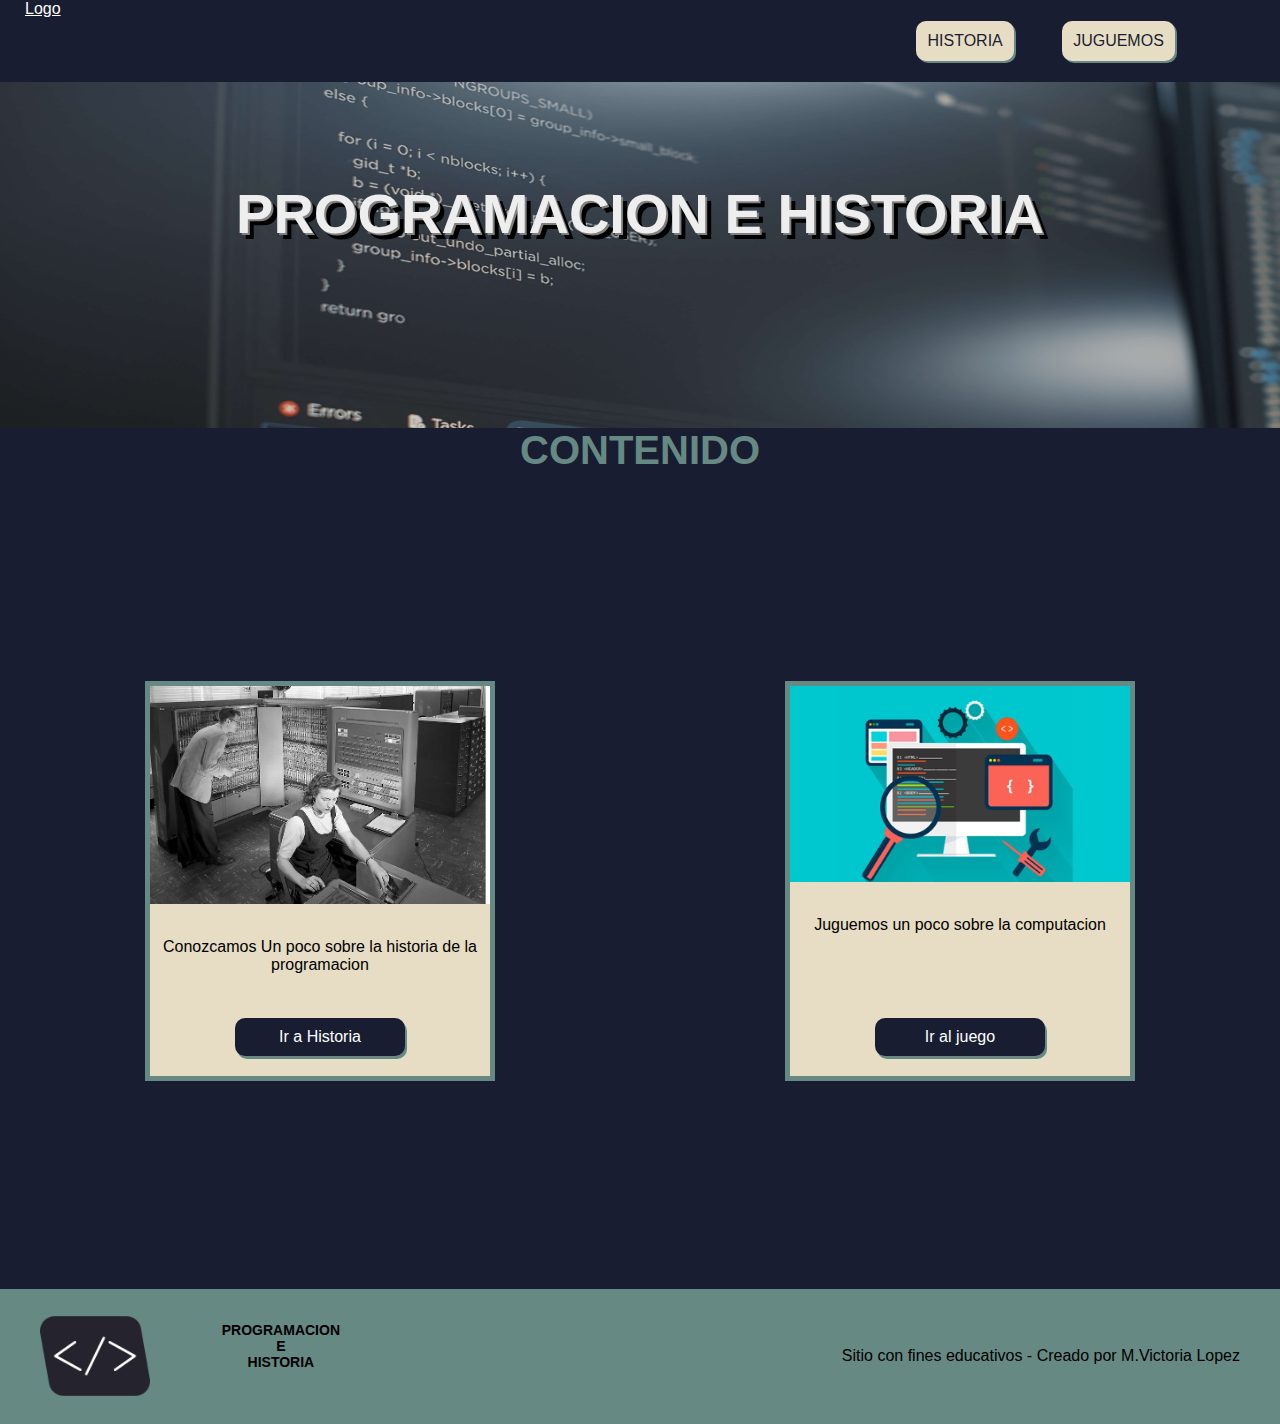
==== index.html @ e643e76e "Carga de las carpetas al repositorio" ====
<!DOCTYPE html>
<html lang="es">
<head>
    <meta charset="UTF-8">
    <meta name="viewport" content="width=device-width, initial-scale=1.0">
    <title>Proyecto-Final-MD</title>
    <link rel="icon" type="image/x-icon" href="./assets/imagenes/logo.png" />
    <link rel="stylesheet" href="./styles.css">
</head>
<body>
    <header>
        <nav id="navbar" class="navbar">
            <a href="./index.html" class="logo-header">
                Logo
            </a>
            <ul class="menu-header">
                <li class="boton"><a href="./historia.html">HISTORIA</a></li>
                <li class="boton"><a href="#">JUGUEMOS</a></li>
            </ul>
        </nav>
        <h1 class="titulo-flotante">PROGRAMACION E HISTORIA</h1>
        <img id="portada" class="portada" src="./assets/imagenes/codigo.jpg" alt="Una imagen con código de programación de fondo">
    </header>
    <main>
        <h2 class="titulo-h2">CONTENIDO</h2>
        <section class="section-tarjetas">
            <div class="tarjeta">
                <img class="img-tarjeta" src="./assets/imagenes/img1.jpg" alt="">
                <div class="cont-tarjeta">
                    <p class="texto-cont-tarjeta">Conozcamos Un poco sobre la historia de la programacion

                    </p>
                    <a class="btn-cont-tarjeta boton" href="./historia.html">Ir a Historia</a>
                </div>
            </div>
            <div class="tarjeta">
                <img class="img-tarjeta" src="./assets/imagenes/img2.jpg" alt="">
                <div class="cont-tarjeta">
                    <p class="texto-cont-tarjeta">Juguemos un poco sobre la computacion
                    </p>
                    <a class="btn-cont-tarjeta boton" href="#">Ir al juego</a>
                </div>
            </div>
        </section>
    </main>
    <footer class="footer">
        <div class="footer-izq">
            <img class="logo-footer" src="./assets/imagenes/logo.png"></img>
            <h3 class="titulo-footer">PROGRAMACION <br> E <br>HISTORIA</h3>
        </div>
        <span class="firma-footer">Sitio con fines educativos - Creado por M.Victoria Lopez</span>
    </footer>
    


    <script src="./script.js"></script>
</body>
</html>
---- styles.css ----
*{
    margin: 0;
    padding: 0;
    box-sizing: border-box;
    font-family: 'Montserrat', sans-serif;
}
header{
    height: 47.5vh;
    overflow: hidden;
    position: relative;
    display: flex;
    justify-content: center;
}

.navbar{
    position: absolute;
    background-color: #181D31;
    width: 100%;
    color: white;
    display: flex;
    justify-content: space-between;
    padding: 0px 25px;

}

.logo-header{
    color: white;
    /* ACA VA EL SVG DEL LOGO*/
}
.menu-header{
    list-style: none;
    display: flex;
    margin: 1.3rem 5rem;
    justify-content:center;
    gap: 3rem;
}

.menu-header>li{
    background-color: #E6DDC4;
    width: auto;
    height: 2.5rem;
    border-radius: 10px;
    padding: 0.7rem;
    box-shadow: 2px 2px #678983;
}
.menu-header>li>a{
    text-decoration: none;
    color: #181D31;
}
.titulo-flotante{
    color: #EEEEEE;
    position: absolute;
    display: flex;
    align-self: center;  
    font-size: 3.5rem;
    text-shadow: 2px 2px grey,6px 6px black;
    text-align: center;
    
}
.portada{
    width: 100%;
}
main{
    background-color: #181D31;
}
.titulo-h2{
    font-size: 2.5rem;
    text-align: center;
    color: #678983;
}
.section-tarjetas{
    display: flex;
    justify-content: space-around;
    padding: 13rem 0rem;
}
.tarjeta{
    position: relative;
    width: 350px;
    height: 400px;
    background-color: #E6DDC4;
    border: 5px solid #678983;
    text-align: center;
}
.img-tarjeta{
    width: 100%;
}
.cont-tarjeta{
    display: flex;
    flex-direction: column;
    align-items: center;
}
.texto-cont-tarjeta{
    max-height:90px;
    margin-top: 30px;
    margin-bottom: 30px;
    overflow: hidden;    
}

.btn-cont-tarjeta{
    position:absolute;
    text-decoration: none;
    width: 50%;
    padding: 10px 40px;
    color: white;
    background-color: #181D31;
    border-radius: 10px;
    box-shadow: 2px 3px #678983;
    bottom: 20px;
}
.boton:active{
    transform: translate(2px,3px);
    box-shadow: 0px 0px darkgray;
}

.footer{
    height: 15vh;
    background-color: #678983;
    display: flex;
    justify-content: space-between;
    align-items: center;
    text-align: center;
    padding: 0px 40px;
}
.footer-izq{
    display: flex;
    justify-content: space-between;
    width: 300px;
}

.logo-footer{
    height:80px ;
}
.titulo-footer{
    font-size: 14px;
    font-weight: bold;
    text-align: center;
    margin: 6px 0px;
}

/* ------------------- Pagina historia ------------------- */

.section-historia{
    display: grid;
    gap: 50px;
    padding: 150px 80px;
    grid-template-columns: 1.05fr 1.45fr 0.3fr 1fr 1fr;
    grid-template-areas: "h2-1 h2-1 p1 p1 p1"
                         " p2 p2 p2 h2-2 h2-2"
                         " h2-3 p3 p3 p3 p3";
    grid-template-rows: repeat(3,1fr);

}
.cont-p-historia>p{
    font-size: 1rem;
    color: white;
}
#titulo-h2-1{
    grid-area: h2-1;
    padding-top: 5px;
    /* padding-right: 120px; */
    padding-right: 9rem;
}
#cont-p-historia-1{
    grid-area: p1;
    /* padding-right: 60px; */
    padding-right: 5rem;
}
#cont-p-historia-2{
    grid-area: p2;
    /* padding-left: 200px; */
    padding-left: 12.5rem;
    /* padding-right: 100px; */
    padding-right: 6.25rem;
}
#titulo-h2-2{
    grid-area: h2-2;
    padding-top: 20px;
    /* padding-left: 170px; */
    padding-left: 12rem;
}
#titulo-h2-3{
    grid-area: h2-3;
    padding-top: 40px;
}
#cont-p-historia-3{
    grid-area: p3;
}

.section-video{
    display: flex;
    flex-direction: column;
    align-items: center;
    padding-bottom: 100px;
    padding-top: 50px;
}
.section-video>video{
    width: 70%;
}
.cont-video{
    width: 70%;
    padding-bottom: 5px;
    background-color: black;
}
.cont-video>video{
    width: 100%;
}
.panel-video{
    margin: 0px 5px;
    padding: 2px 5px;
    display: flex;
    color: white;
    justify-content: space-between;
    background-color: #1d1d1d;
    border-radius: 10px;
}
.cont-botones-video{
    display: flex;
    gap: 20px;
}
.btn-video{
    width: 80px;
    padding:10px;
    background-color: #E6DDC4;
    color: #181D31;
    border-radius: 10px;
    box-shadow: 2px 3px #678983;
}
.cont-tiempo-video{
    display: flex;
    align-items: flex-end;

}


@media (max-width:1200px){
    .navbar{
        gap: 50%;
    }
    #titulo-h2-2{
        padding-left: 0px;
    }
}
@media (max-width:850px){
    .menu-header{
        margin: 1.3rem 5rem 1.3rem 2rem;
    }
    .section-tarjetas{
        flex-direction: column;
        align-items: center;
        gap: 40px;
        padding: 4rem 0rem;
    }
    .footer{
        flex-direction: column;
        padding: 30px 40px;
    }
    .section-historia{
        display: flex;
        flex-direction: column;
        text-align: center;
        padding: 2rem;
    }
    #titulo-h2-1,#titulo-h2-2,#titulo-h2-3,#cont-p-historia-1,#cont-p-historia-2,#cont-p-historia-3{
        padding: 0px;
    }

}
@media (max-width:600px){
    .navbar{
        display: inline-block;
    }
    .menu-header{
        margin: 1.3rem 0;
        width: auto;
    }
    .titulo-flotante{
         font-size: 2rem;
    }
    .panel-video{
        flex-direction: column;
        align-items: center;
        gap: 20px;
    }

}
@media(max-width:340px){
    .tarjeta{
        width: auto;
    }
    .section-historia>.titulo-h2{
        font-size: 2rem;
    }
}
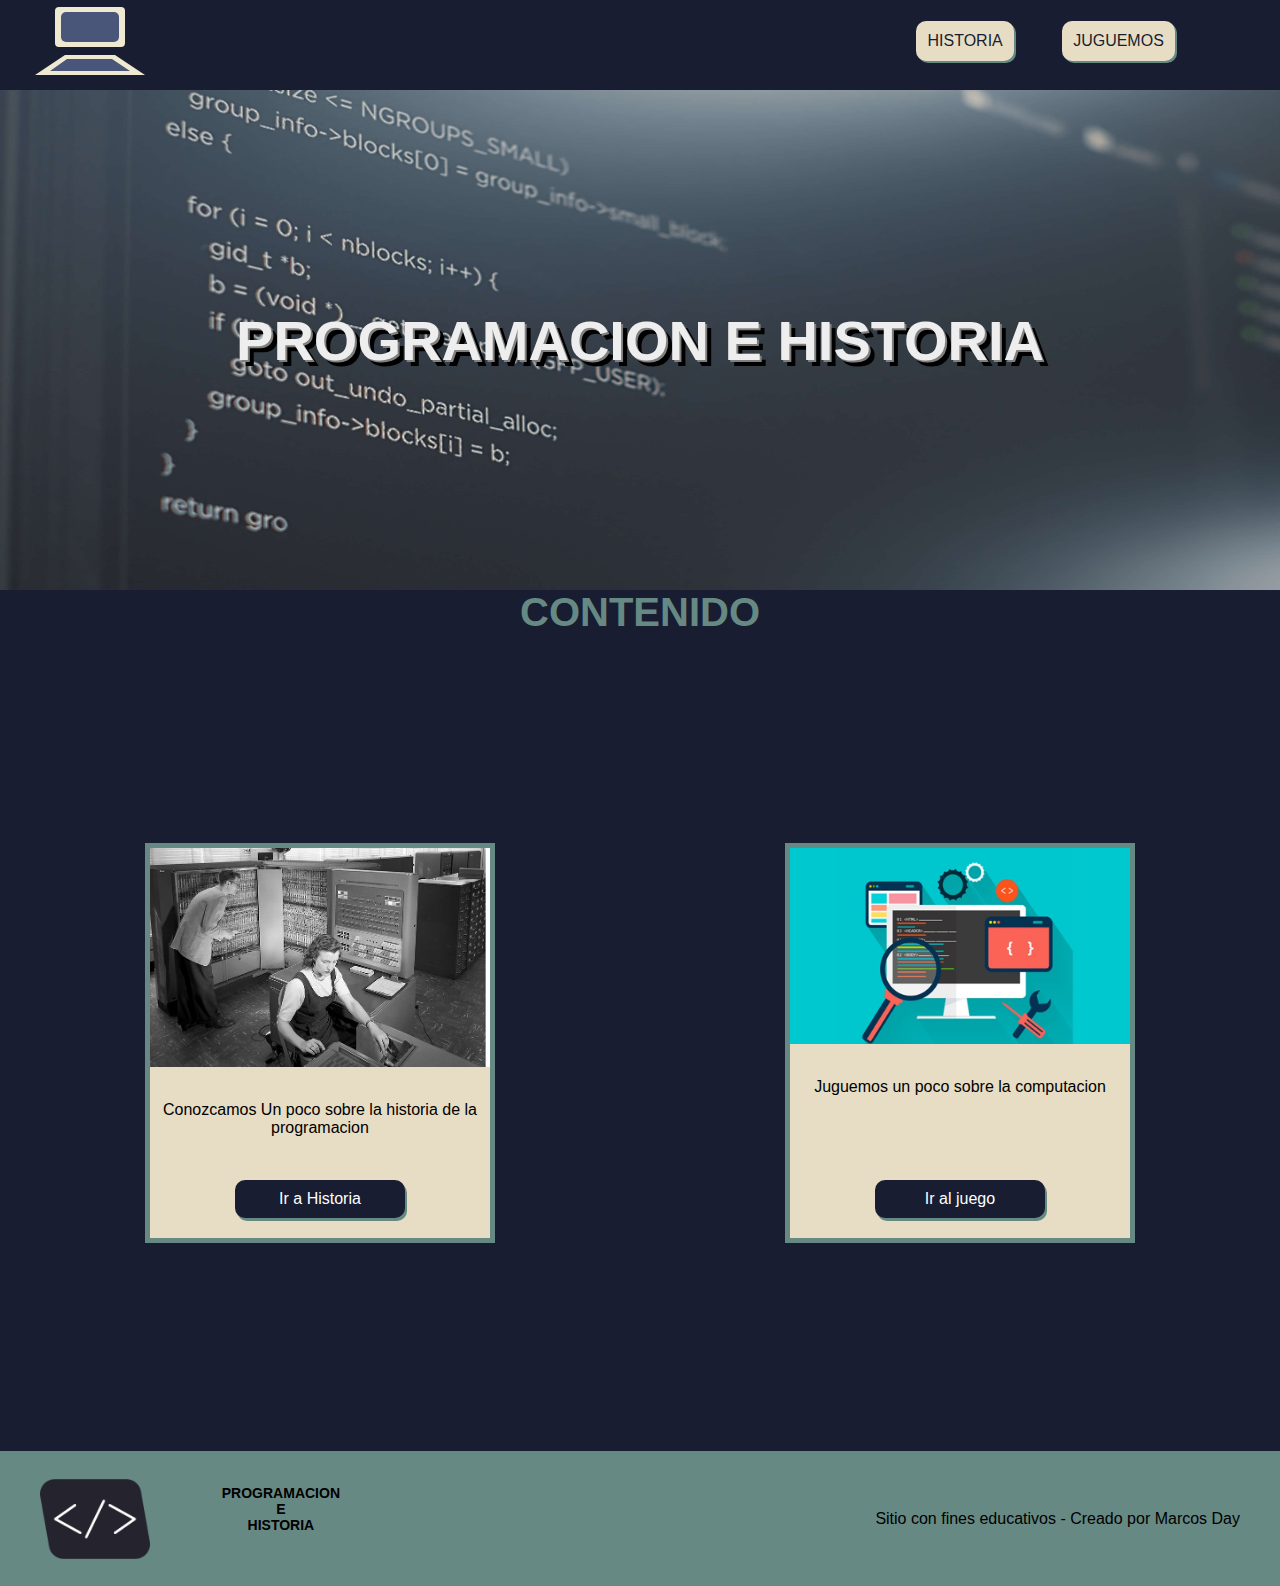
==== commit 86d9cb2a: "Proyecto finalizado" ====
--- a/index.html
+++ b/index.html
@@ -11,34 +11,41 @@
     <header>
         <nav id="navbar" class="navbar">
             <a href="./index.html" class="logo-header">
-                Logo
+                <svg>
+                    <rect class="recuadro-logo-pc" x="25" y="2" width="70px" height="40px" fill="#F0E9D2" rx="4"></rect>
+                    <rect class="interior-logo-pc" x="31" y="7" width="58px" height="30px" fill="#495579" rx="5"></rect>
+                    <polygon class="recuadro-logo-pc" points="5 70, 115 70,85 50,35 50" fill="#F0E9D2"></polygon>
+                    <polygon class="interior-logo-pc" points="20 66, 100 66,82 54,37 54" fill="#495579"></polygon>
+                </svg>
             </a>
             <ul class="menu-header">
                 <li class="boton"><a href="./historia.html">HISTORIA</a></li>
-                <li class="boton"><a href="#">JUGUEMOS</a></li>
+                <li class="boton"><a href="./juguemos.html">JUGUEMOS</a></li>
             </ul>
         </nav>
-        <h1 class="titulo-flotante">PROGRAMACION E HISTORIA</h1>
-        <img id="portada" class="portada" src="./assets/imagenes/codigo.jpg" alt="Una imagen con código de programación de fondo">
+        <div class="portada">
+            <h1 class="titulo-flotante-portada">PROGRAMACION E HISTORIA</h1>
+            <img class="portada-img" src="./assets/imagenes/codigo.jpg" srcset="
+            ./assets/imagenes/codigo-chica.jpg 600w,
+            ./assets/imagenes/codigo.jpg "
+             alt="Una imagen con código de programación de fondo">
+        </div>
     </header>
     <main>
         <h2 class="titulo-h2">CONTENIDO</h2>
         <section class="section-tarjetas">
             <div class="tarjeta">
-                <img class="img-tarjeta" src="./assets/imagenes/img1.jpg" alt="">
-                <div class="cont-tarjeta">
-                    <p class="texto-cont-tarjeta">Conozcamos Un poco sobre la historia de la programacion
-
-                    </p>
+                <img class="img-tarjeta" src="./assets/imagenes/img1.jpg" alt="foto de dos programadores trabajando en un IBM 704 en NACA , 1954. ">
+                <div class="cont-tarjeta center">
+                    <p class="texto-cont-tarjeta">Conozcamos Un poco sobre la historia de la programacion</p>
                     <a class="btn-cont-tarjeta boton" href="./historia.html">Ir a Historia</a>
                 </div>
             </div>
             <div class="tarjeta">
-                <img class="img-tarjeta" src="./assets/imagenes/img2.jpg" alt="">
-                <div class="cont-tarjeta">
-                    <p class="texto-cont-tarjeta">Juguemos un poco sobre la computacion
-                    </p>
-                    <a class="btn-cont-tarjeta boton" href="#">Ir al juego</a>
+                <img class="img-tarjeta" src="./assets/imagenes/img2.jpg" alt="Imagen de una compudatora y código de programación.">
+                <div class="cont-tarjeta center">
+                    <p class="texto-cont-tarjeta">Juguemos un poco sobre la computacion</p>
+                    <a class="btn-cont-tarjeta boton" href="../juguemos.html">Ir al juego</a>
                 </div>
             </div>
         </section>
@@ -48,7 +55,7 @@
             <img class="logo-footer" src="./assets/imagenes/logo.png"></img>
             <h3 class="titulo-footer">PROGRAMACION <br> E <br>HISTORIA</h3>
         </div>
-        <span class="firma-footer">Sitio con fines educativos - Creado por M.Victoria Lopez</span>
+        <span class="firma-footer">Sitio con fines educativos - Creado por Marcos Day</span>
     </footer>
     
 
--- a/styles.css
+++ b/styles.css
@@ -5,27 +5,41 @@
     font-family: 'Montserrat', sans-serif;
 }
 header{
-    height: 47.5vh;
+    position: relative;
+    height: auto;
+    justify-content: center;
     overflow: hidden;
-    position: relative;
-    display: flex;
-    justify-content: center;
+}
+.center{
+    display: flex;
+    flex-direction: column;
+    align-items: center;
 }
 
 .navbar{
-    position: absolute;
     background-color: #181D31;
     width: 100%;
+    height: auto;
     color: white;
     display: flex;
     justify-content: space-between;
     padding: 0px 25px;
-
+    z-index: 1;
 }
 
 .logo-header{
     color: white;
-    /* ACA VA EL SVG DEL LOGO*/
+    width:120px;
+    height:80px;
+    padding: 5px;
+    box-sizing: content-box;
+}
+.recuadro-logo-pc{
+    animation: efectoLogo 1.5s  ;
+}
+.interior-logo-pc{
+    animation: efectoLogo 1s 0.5s  backwards ;
+
 }
 .menu-header{
     list-style: none;
@@ -47,18 +61,28 @@
     text-decoration: none;
     color: #181D31;
 }
-.titulo-flotante{
+.portada{
+    width: 100%;
+    height: 500px;
+    position: relative;
+    display: flex;
+    align-items: center;
+    justify-content: center;
+    overflow: hidden;
+}
+.titulo-flotante-portada{
     color: #EEEEEE;
     position: absolute;
-    display: flex;
-    align-self: center;  
     font-size: 3.5rem;
     text-shadow: 2px 2px grey,6px 6px black;
+    z-index: 1;
     text-align: center;
     
 }
-.portada{
-    width: 100%;
+.portada-img{
+    width: 100%;
+    height: 100%;
+    transform: scale(1.5);
 }
 main{
     background-color: #181D31;
@@ -83,11 +107,6 @@
 }
 .img-tarjeta{
     width: 100%;
-}
-.cont-tarjeta{
-    display: flex;
-    flex-direction: column;
-    align-items: center;
 }
 .texto-cont-tarjeta{
     max-height:90px;
@@ -149,7 +168,9 @@
                          " h2-3 p3 p3 p3 p3";
     grid-template-rows: repeat(3,1fr);
 
-}
+}.menu-header{
+        margin: 1.3rem 5rem 1.3rem 2rem;
+    }
 .cont-p-historia>p{
     font-size: 1rem;
     color: white;
@@ -157,25 +178,20 @@
 #titulo-h2-1{
     grid-area: h2-1;
     padding-top: 5px;
-    /* padding-right: 120px; */
     padding-right: 9rem;
 }
 #cont-p-historia-1{
     grid-area: p1;
-    /* padding-right: 60px; */
     padding-right: 5rem;
 }
 #cont-p-historia-2{
     grid-area: p2;
-    /* padding-left: 200px; */
     padding-left: 12.5rem;
-    /* padding-right: 100px; */
     padding-right: 6.25rem;
 }
 #titulo-h2-2{
     grid-area: h2-2;
     padding-top: 20px;
-    /* padding-left: 170px; */
     padding-left: 12rem;
 }
 #titulo-h2-3{
@@ -187,9 +203,6 @@
 }
 
 .section-video{
-    display: flex;
-    flex-direction: column;
-    align-items: center;
     padding-bottom: 100px;
     padding-top: 50px;
 }
@@ -230,7 +243,92 @@
     align-items: flex-end;
 
 }
-
+/* ------------------- Pagina juguemos ------------------- */
+
+.cont-cajas{
+    display: grid;
+    grid-template-columns: repeat(3,1fr);
+    grid-template-rows: repeat(2,1fr);
+    grid-template-areas: "caja1 caja2 caja3"
+                "imagen1 imagen2 imagen3";
+    color: #E6DDC4;
+    gap: 10px;
+    row-gap: 20px;
+    padding-top: 10px;
+    padding-bottom: 50px;
+}
+.cont-cajas>img,.caja{
+    height: 400px;
+    width:275px;
+}
+.caja{
+    background-color: gray;
+    min-width: 250px;
+    display: flex;
+    align-items: center;
+    justify-content: center;
+    
+}
+#caja1{
+    grid-area: caja1;
+}
+#caja2{
+    grid-area: caja2;
+}
+#caja3{
+    grid-area: caja3;
+}
+#imagen1{
+    grid-area: imagen1;
+}
+#imagen2{
+    grid-area: imagen2;
+}
+#imagen3{
+    grid-area: imagen3;
+}
+
+.caja>img{
+    height: 400px;
+    width: 100%;
+}
+.caja:hover, .iluminado{
+    background-color: #1d1d1d;
+}
+.caja-p{
+    color: #E6DDC4;
+    text-align: center;
+    padding: 0 5px;
+}
+.cont-btn{
+    width: 100%;
+    display: flex;
+    justify-content: center;
+    padding-bottom: 100px;
+}
+#boton-reiniciar{
+    width: 250px;
+}
+
+
+
+
+/* ------------------- keyframes------------------- */
+
+@keyframes efectoLogo{
+    from{
+        transform: translateY(-20px) ;
+
+        opacity: 0;
+    }
+    to{
+        transform: translate(0);
+        opacity: 100;
+    }
+}
+
+
+/* ------------------- media ------------------- */
 
 @media (max-width:1200px){
     .navbar{
@@ -240,9 +338,15 @@
         padding-left: 0px;
     }
 }
-@media (max-width:850px){
+@media (max-width:920px){
+    .navbar{
+        gap: 20%;
+    }
     .menu-header{
         margin: 1.3rem 5rem 1.3rem 2rem;
+    }
+    .titulo-flotante-portada{
+        font-size: 2.5rem;
     }
     .section-tarjetas{
         flex-direction: column;
@@ -263,17 +367,35 @@
     #titulo-h2-1,#titulo-h2-2,#titulo-h2-3,#cont-p-historia-1,#cont-p-historia-2,#cont-p-historia-3{
         padding: 0px;
     }
+    .main-juguemos{
+        align-items: normal;
+        padding: 20px 40px;
+    }
+    .cont-cajas{
+        column-gap: 10px;
+        row-gap:10px;
+        height: 700px;
+    }
+    .cont-cajas>img,.caja{
+        height: 100%;
+        width:100%;
+    }
+    .caja{
+        min-height: 300px;
+        min-width: 100px;
+    }
 
 }
 @media (max-width:600px){
     .navbar{
-        display: inline-block;
+        flex-direction: column;
+        align-items: center;
     }
     .menu-header{
-        margin: 1.3rem 0;
+        margin: 1rem 0;
         width: auto;
     }
-    .titulo-flotante{
+    .titulo-flotante-portada{
          font-size: 2rem;
     }
     .panel-video{
@@ -281,13 +403,52 @@
         align-items: center;
         gap: 20px;
     }
-
+   .main-juguemos{
+        padding: 20px 0px;
+    }
+    .cont-cajas{
+        height: 400px;
+        padding-bottom: 10px;
+    }
+    .caja{
+        min-height: 150px;
+        min-width: 50px;
+    }
+    #boton-reiniciar{
+        margin-top: 5px;
+        width: 180px;
+    }
 }
 @media(max-width:340px){
+    .titulo-flotante-portada{
+        font-size: 1.5rem;
+      
+   }
+    .titulo-h2{
+        font-size: 1.5rem;
+    }
     .tarjeta{
         width: auto;
     }
     .section-historia>.titulo-h2{
         font-size: 2rem;
     }
-}
+    .main-juguemos{
+        padding-top: 20px;
+    }
+    .cont-cajas{
+        height: 350px;
+        padding-bottom: 10px;
+    }
+    .caja{
+        min-height: 150px;
+        min-width: 100px;
+    }
+    #boton-reiniciar{
+        margin-top: 5px;
+        width: 80px;
+        
+    }
+}
+
+
